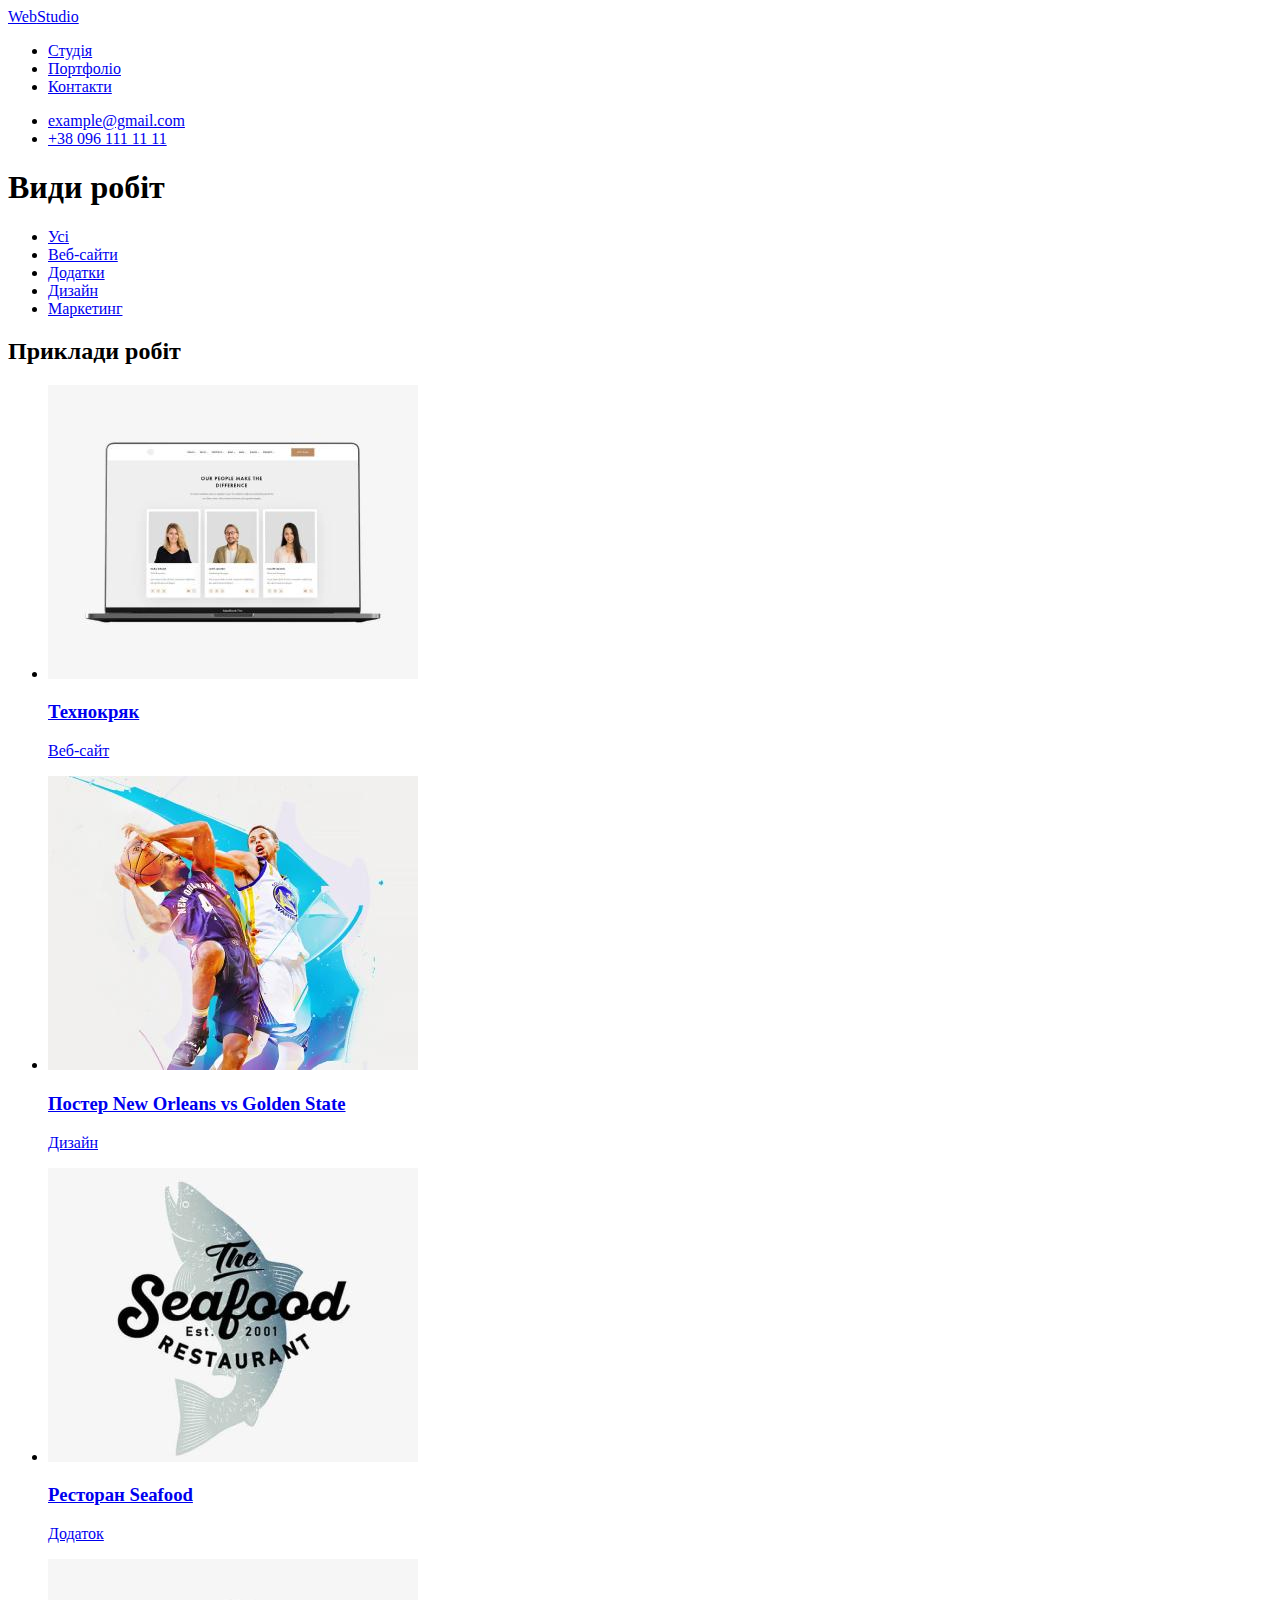
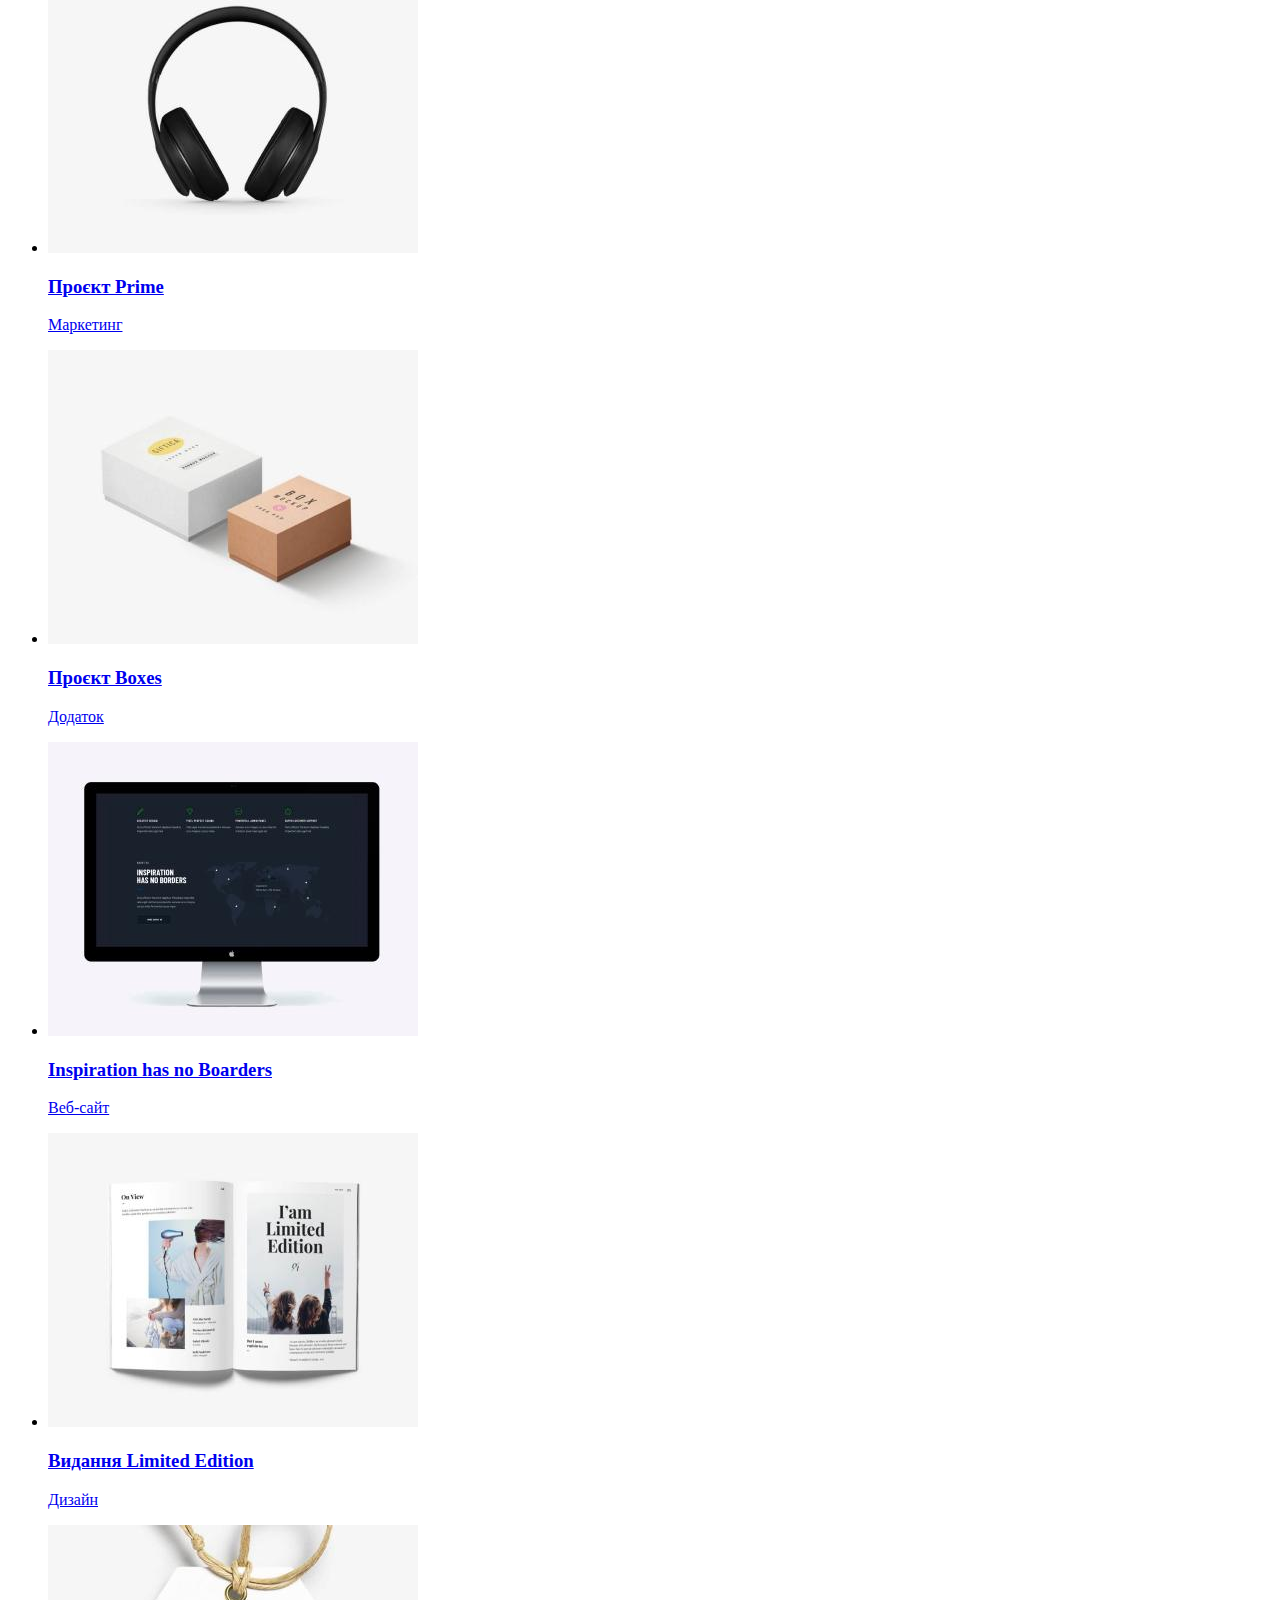
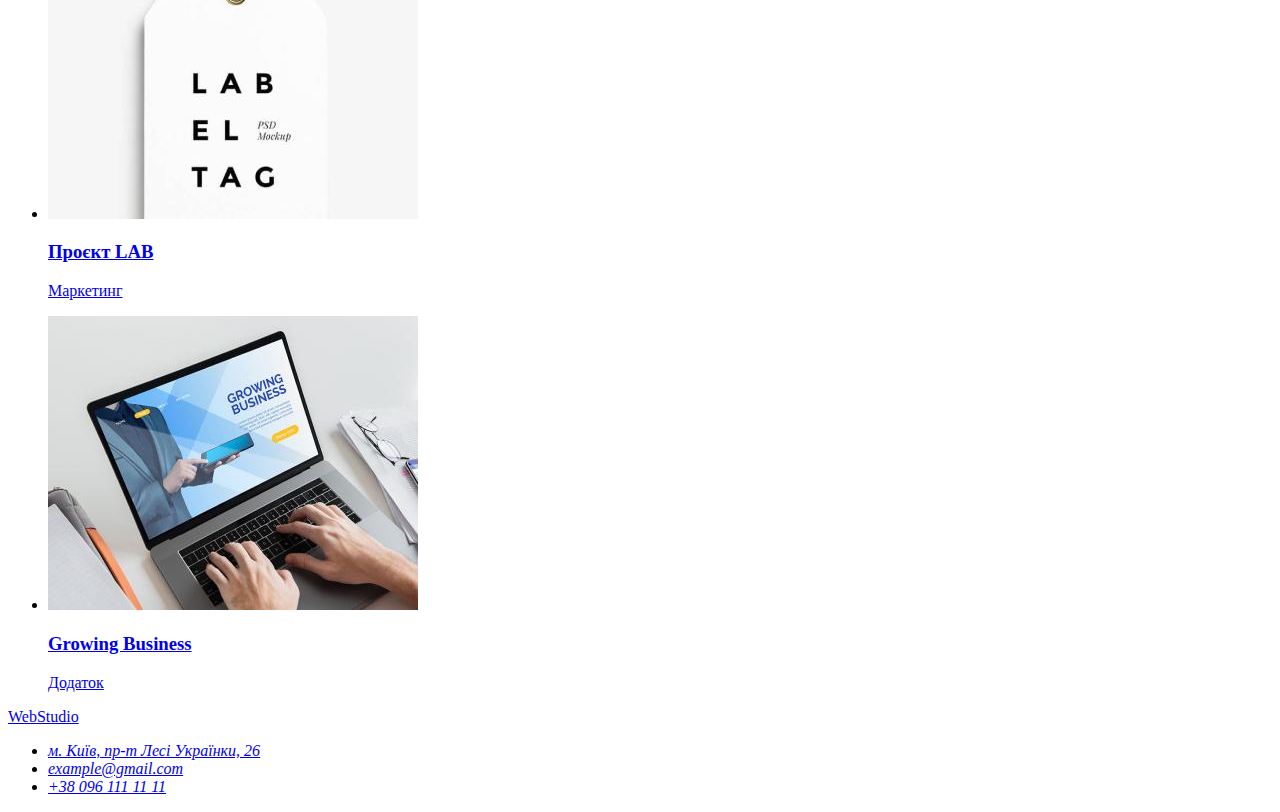
==== portfolio.html @ b16aba53 "add hidden h2"Приклади робіт" chenged old h2 to h3" ====
<!DOCTYPE html>
<html lang="uk">
  <head>
    <meta charset="UTF-8" />
    <meta http-equiv="X-UA-Compatible" content="IE=edge" />
    <meta name="viewport" content="width=device-width, initial-scale=1.0" />
    <title>Портфоліо</title>
  </head>
  <body>
    <header class="header">
      <a class="link-logo" href="#"><span>Web</span>Studio</a>
      <nav>
        <ul class="link-nav">
          <li class="link-nav"><a href="#">Студія</a></li>
          <li class="link-nav"><a href="#">Портфоліо</a></li>
          <li class="link-nav"><a href="#">Контакти</a></li>
        </ul>
      </nav>
      <ul class="link">
        <li class="link-mail;">
          <a href="mailto:info@devstudio.com">example@gmail.com</a>
        </li>
        <li class="link-tel">
          <a href="”tel:+380961111111”">+38 096 111 11 11</a>
        </li>
      </ul>
    </header>
    <main>
      <section>
        <h1 class="hidden">Види робіт</h1>
        <ul class="link-work">
          <li><a href="#">Усі</a></li>
          <li><a href="#">Веб-сайти</a></li>
          <li><a href="#">Додатки</a></li>
          <li><a href="#">Дизайн</a></li>
          <li><a href="#">Маркетинг</a></li>
        </ul>
        <h2 class="hidden">Приклади робіт</h2>
        <ul>
          <li>
            <a href="#"
              ><img src="./images/portfolio-img/img_1 (1).jpg" alt="img" />
              <h3>Технокряк</h3>
              <p>Веб-сайт</p></a
            >
          </li>
          <li>
            <a href="#"
              ><img src="./images/portfolio-img/img_2.jpg" alt="img" />
              <h3>Постер New Orleans vs Golden State</h3>
              <p>Дизайн</p></a
            >
          </li>
          <li>
            <a href="#"
              ><img src="./images/portfolio-img/img_3.jpg" alt="img" />
              <h3>Ресторан Seafood</h3>
              <p>Додаток</p></a
            >
          </li>
          <li>
            <a href="#"
              ><img src="./images/portfolio-img/img_4.jpg" alt="img" />
              <h3>Проєкт Prime</h3>
              <p>Маркетинг</p></a
            >
          </li>
          <li>
            <a href="#"
              ><img src="./images/portfolio-img/img_5.jpg" alt="img" />
              <h3>Проєкт Boxes</h3>
              <p>Додаток</p></a
            >
          </li>
          <li>
            <a href="#"
              ><img src="./images/portfolio-img/img_6.jpg" alt="img" />
              <h3>Inspiration has no Boarders</h3>
              <p>Веб-сайт</p></a
            >
          </li>
          <li>
            <a href="#"
              ><img src="./images/portfolio-img/img_7.jpg" alt="img" />
              <h3>Видання Limited Edition</h3>
              <p>Дизайн</p></a
            >
          </li>
          <li>
            <a href="#"
              ><img src="./images/portfolio-img/img_8.jpg" alt="img" />
              <h3>Проєкт LAB</h3>
              <p>Маркетинг</p></a
            >
          </li>
          <li>
            <a href="#"
              ><img src="./images/portfolio-img/img_9.jpg" alt="img" />
              <h3>Growing Business</h3>
              <p>Додаток</p></a
            >
          </li>
        </ul>
      </section>
    </main>
    <footer>
      <a href="#"><span>Web</span>Studio</a>
      <address>
        <ul>
          <li>
            <a
              href="https://goo.gl/maps/7kxBD52CgUuhiN939"
              target="_blank"
              rel="noopener nofollow noreferrer"
              >м. Київ, пр-т Лесі Українки, 26</a
            >
          </li>
          <li><a href="mailto:info@devstudio.com">example@gmail.com</a></li>
          <li><a href="”tel:+380961111111”">+38 096 111 11 11</a></li>
        </ul>
      </address>
    </footer>
  </body>
</html>
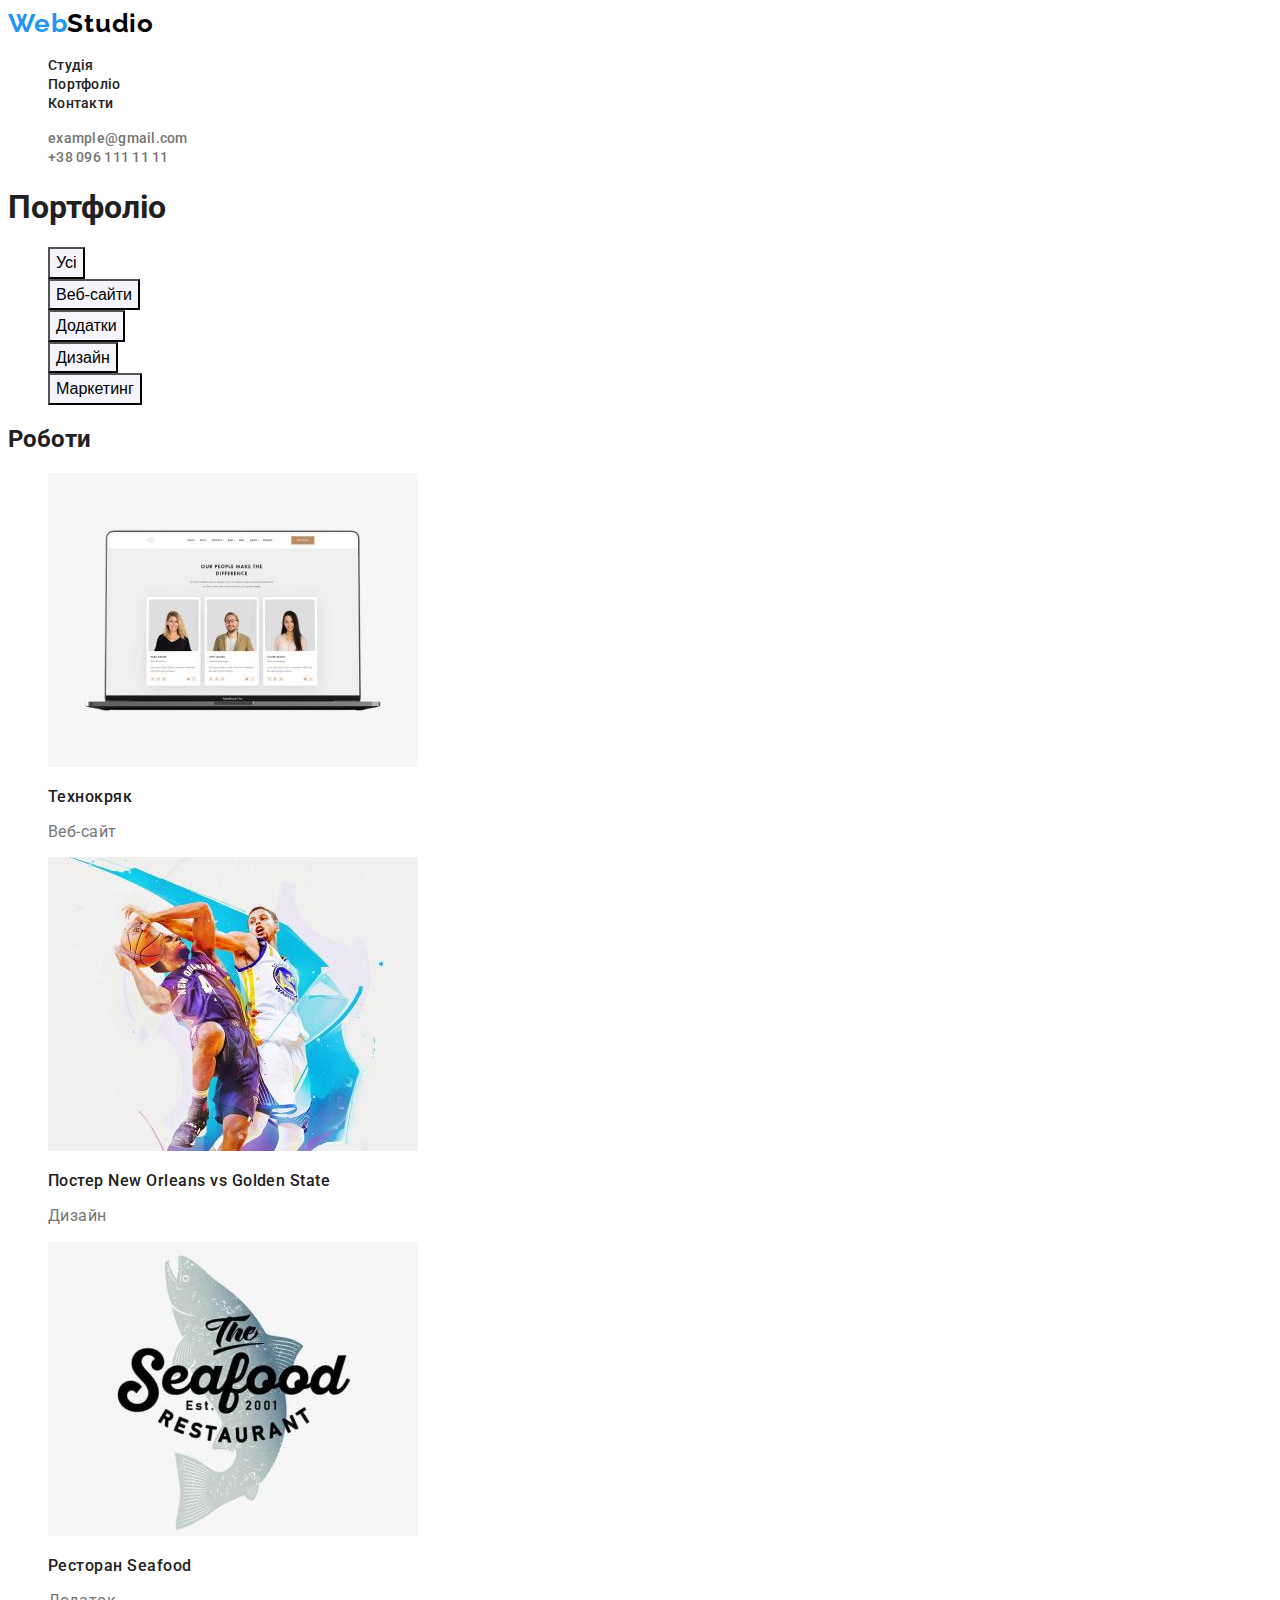
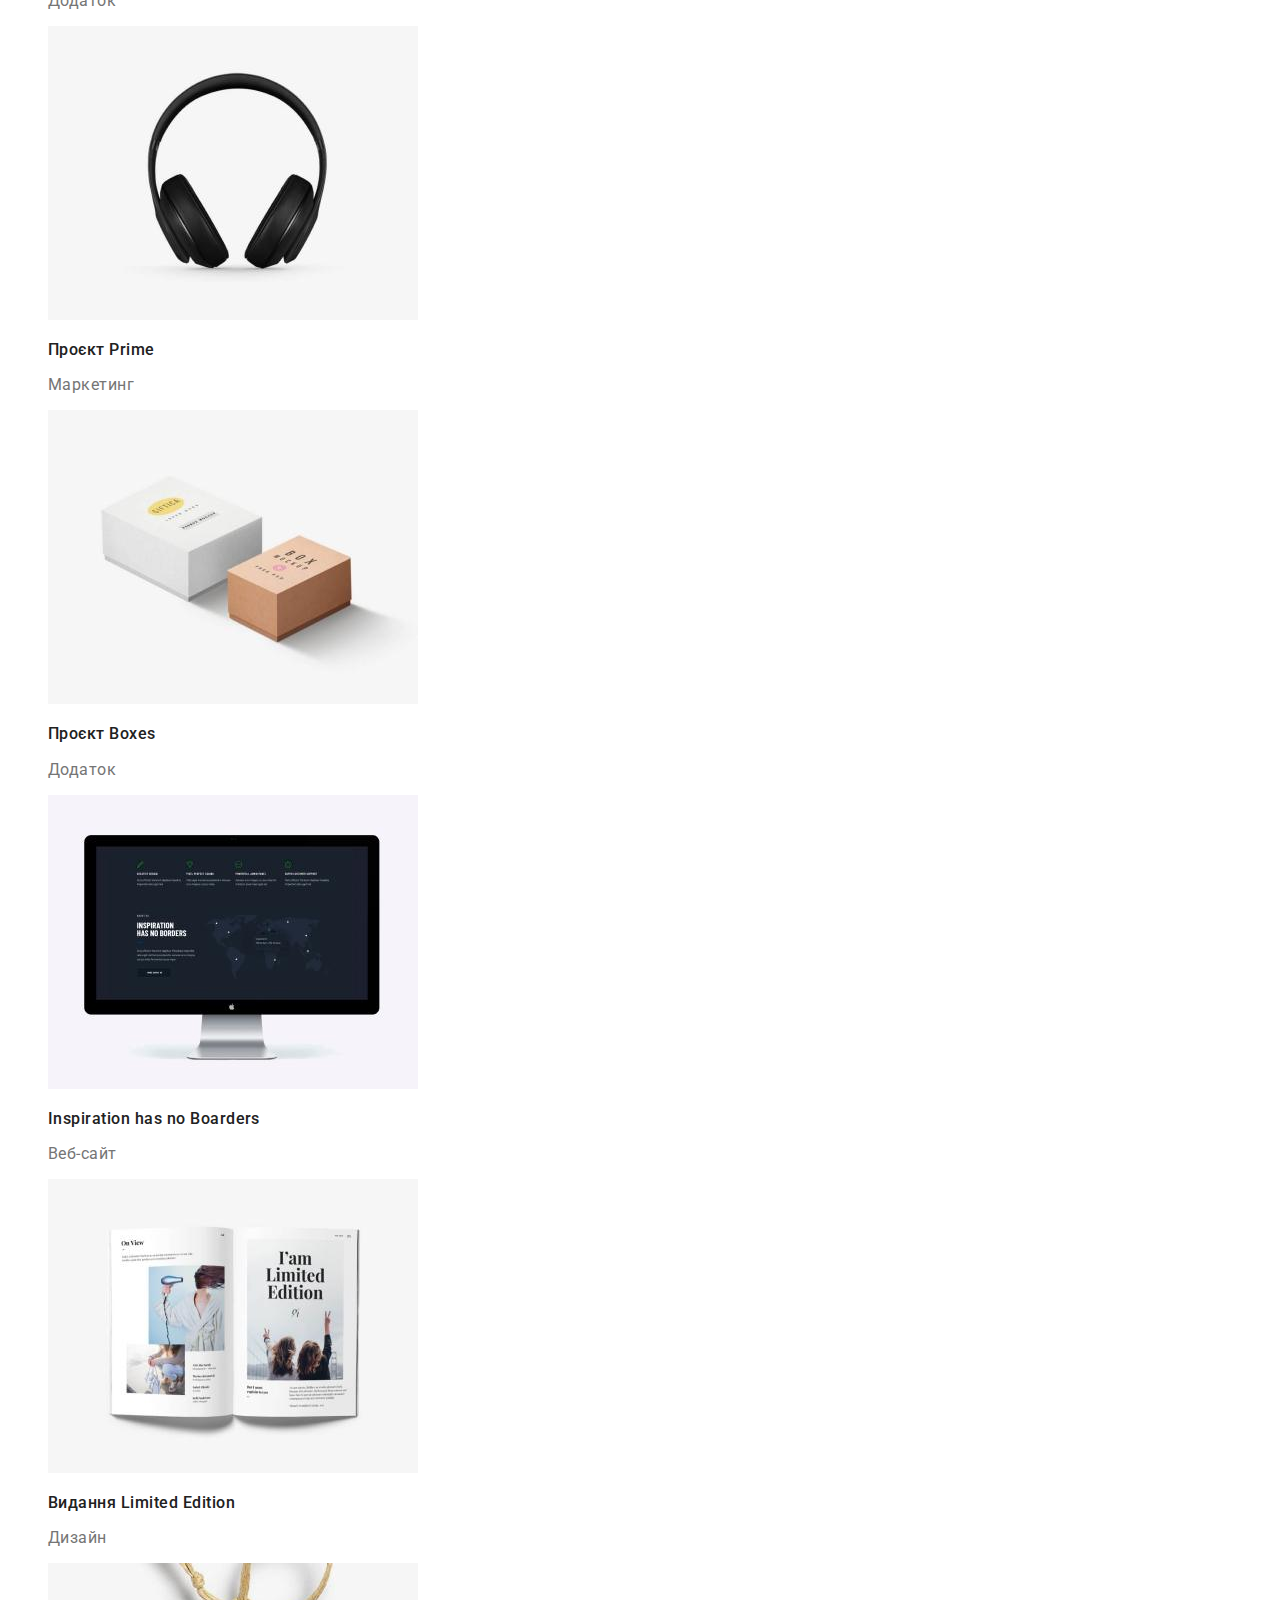
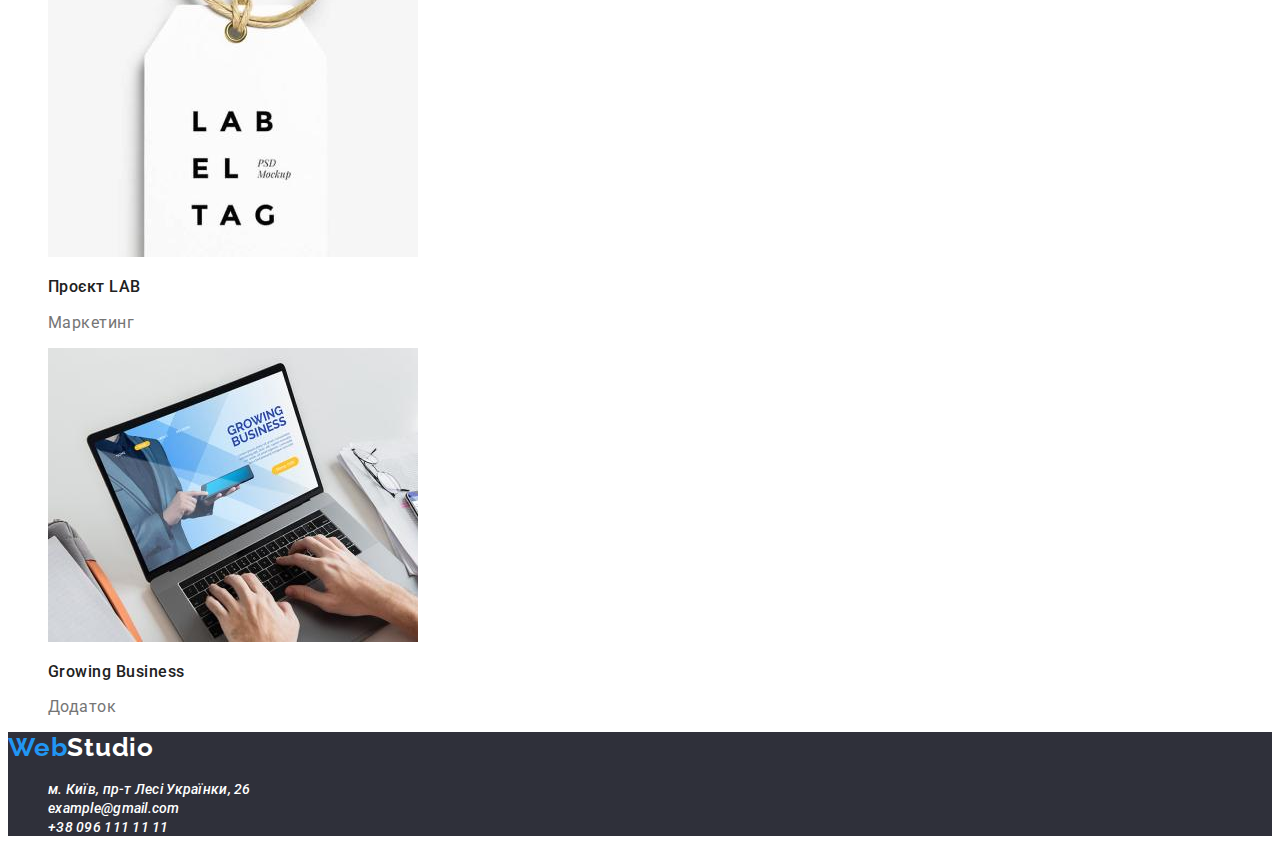
==== commit 5c2fde3e: "create css fyle portfolio.html changes done" ====
--- a/portfolio.html
+++ b/portfolio.html
@@ -5,118 +5,128 @@
     <meta http-equiv="X-UA-Compatible" content="IE=edge" />
     <meta name="viewport" content="width=device-width, initial-scale=1.0" />
     <title>Портфоліо</title>
+    <link rel="stylesheet" href="./css/styles.css" />
+    <link rel="preconnect" href="https://fonts.googleapis.com" />
+    <link rel="preconnect" href="https://fonts.gstatic.com" crossorigin />
+    <link
+      href="https://fonts.googleapis.com/css2?family=Raleway:wght@700&family=Roboto:wght@400;500;700;900&display=swap"
+      rel="stylesheet"
+    />
   </head>
   <body>
-    <header class="header">
-      <a class="link-logo" href="#"><span>Web</span>Studio</a>
+    <header>
+      <a class="link-logo" href="/"><span>Web</span>Studio</a>
       <nav>
         <ul class="link-nav">
-          <li class="link-nav"><a href="#">Студія</a></li>
-          <li class="link-nav"><a href="#">Портфоліо</a></li>
-          <li class="link-nav"><a href="#">Контакти</a></li>
+          <li><a class="link" href="/">Студія</a></li>
+          <li><a class="link" href="#">Портфоліо</a></li>
+          <li><a class="link" href="#">Контакти</a></li>
         </ul>
       </nav>
-      <ul class="link">
+      <ul class="link-contacts">
         <li class="link-mail;">
-          <a href="mailto:info@devstudio.com">example@gmail.com</a>
+          <a class="link" href="mailto:info@devstudio.com">example@gmail.com</a>
         </li>
         <li class="link-tel">
-          <a href="”tel:+380961111111”">+38 096 111 11 11</a>
+          <a class="link" href="”tel:+380961111111”">+38 096 111 11 11</a>
         </li>
       </ul>
     </header>
     <main>
       <section>
-        <h1 class="hidden">Види робіт</h1>
-        <ul class="link-work">
-          <li><a href="#">Усі</a></li>
-          <li><a href="#">Веб-сайти</a></li>
-          <li><a href="#">Додатки</a></li>
-          <li><a href="#">Дизайн</a></li>
-          <li><a href="#">Маркетинг</a></li>
-        </ul>
-        <h2 class="hidden">Приклади робіт</h2>
+        <h1 class="hidden-header">Портфоліо</h1>
         <ul>
           <li>
-            <a href="#"
-              ><img src="./images/portfolio-img/img_1 (1).jpg" alt="img" />
-              <h3>Технокряк</h3>
-              <p>Веб-сайт</p></a
-            >
+            <button class="btn" type="button">Усі</button>
           </li>
           <li>
-            <a href="#"
-              ><img src="./images/portfolio-img/img_2.jpg" alt="img" />
-              <h3>Постер New Orleans vs Golden State</h3>
-              <p>Дизайн</p></a
-            >
+            <button class="btn" type="button">Веб-сайти</button>
           </li>
           <li>
-            <a href="#"
-              ><img src="./images/portfolio-img/img_3.jpg" alt="img" />
-              <h3>Ресторан Seafood</h3>
-              <p>Додаток</p></a
-            >
+            <button class="btn" type="button">Додатки</button>
           </li>
           <li>
-            <a href="#"
-              ><img src="./images/portfolio-img/img_4.jpg" alt="img" />
-              <h3>Проєкт Prime</h3>
-              <p>Маркетинг</p></a
-            >
+            <button class="btn" type="button">Дизайн</button>
           </li>
           <li>
-            <a href="#"
-              ><img src="./images/portfolio-img/img_5.jpg" alt="img" />
-              <h3>Проєкт Boxes</h3>
-              <p>Додаток</p></a
-            >
+            <button class="btn" type="button">Маркетинг</button>
+          </li>
+        </ul>
+        <h2 class="hidden-header">Роботи</h2>
+        <ul class="example">
+          <li>
+            <img src="./images/portfolio-img/img_1.jpg" alt="img" width="370" />
+            <h3 class="our-works">Технокряк</h3>
+            <p class="work-type">Веб-сайт</p>
           </li>
           <li>
-            <a href="#"
-              ><img src="./images/portfolio-img/img_6.jpg" alt="img" />
-              <h3>Inspiration has no Boarders</h3>
-              <p>Веб-сайт</p></a
-            >
+            <img src="./images/portfolio-img/img_2.jpg" alt="img" width="370" />
+            <h3 class="our-works">Постер New Orleans vs Golden State</h3>
+            <p class="work-type">Дизайн</p>
           </li>
           <li>
-            <a href="#"
-              ><img src="./images/portfolio-img/img_7.jpg" alt="img" />
-              <h3>Видання Limited Edition</h3>
-              <p>Дизайн</p></a
-            >
+            <img src="./images/portfolio-img/img_3.jpg" alt="img" width="370" />
+            <h3 class="our-works">Ресторан Seafood</h3>
+            <p class="work-type">Додаток</p>
           </li>
           <li>
-            <a href="#"
-              ><img src="./images/portfolio-img/img_8.jpg" alt="img" />
-              <h3>Проєкт LAB</h3>
-              <p>Маркетинг</p></a
-            >
+            <img src="./images/portfolio-img/img_4.jpg" alt="img" width="370" />
+            <h3 class="our-works">Проєкт Prime</h3>
+            <p class="work-type">Маркетинг</p>
           </li>
           <li>
-            <a href="#"
-              ><img src="./images/portfolio-img/img_9.jpg" alt="img" />
-              <h3>Growing Business</h3>
-              <p>Додаток</p></a
-            >
+            <img src="./images/portfolio-img/img_5.jpg" alt="img" width="370" />
+            <h3 class="our-works">Проєкт Boxes</h3>
+            <p class="work-type">Додаток</p>
+          </li>
+          <li>
+            <img src="./images/portfolio-img/img_6.jpg" alt="img" width="370" />
+            <h3 class="our-works">Inspiration has no Boarders</h3>
+            <p class="work-type">Веб-сайт</p>
+          </li>
+          <li>
+            <img src="./images/portfolio-img/img_7.jpg" alt="img" width="370" />
+            <h3 class="our-works">Видання Limited Edition</h3>
+            <p class="work-type">Дизайн</p>
+          </li>
+          <li>
+            <img src="./images/portfolio-img/img_8.jpg" alt="img" width="370" />
+            <h3 class="our-works">Проєкт LAB</h3>
+            <p class="work-type">Маркетинг</p>
+          </li>
+          <li>
+            <img src="./images/portfolio-img/img_9.jpg" alt="img" width="370" />
+            <h3 class="our-works">Growing Business</h3>
+            <p class="work-type">Додаток</p>
           </li>
         </ul>
       </section>
     </main>
-    <footer>
-      <a href="#"><span>Web</span>Studio</a>
+    <footer class="page-bottom">
+      <a class="link-logo-bottom" href="/"
+        ><span class="web-word">Web</span>Studio</a
+      >
       <address>
-        <ul>
-          <li>
+        <ul class="link-contacts">
+          <li class="location">
             <a
+              class="link-bottom"
               href="https://goo.gl/maps/7kxBD52CgUuhiN939"
               target="_blank"
               rel="noopener nofollow noreferrer"
               >м. Київ, пр-т Лесі Українки, 26</a
             >
           </li>
-          <li><a href="mailto:info@devstudio.com">example@gmail.com</a></li>
-          <li><a href="”tel:+380961111111”">+38 096 111 11 11</a></li>
+          <li class="link-mail">
+            <a class="link-bottom" href="mailto:info@devstudio.com"
+              >example@gmail.com</a
+            >
+          </li>
+          <li class="link-tel">
+            <a class="link-bottom" href="”tel:+380961111111”"
+              >+38 096 111 11 11</a
+            >
+          </li>
         </ul>
       </address>
     </footer>
--- a/css/styles.css
+++ b/css/styles.css
@@ -0,0 +1,188 @@
+body {
+  font-family: "Roboto", "Times New Roman", sans-serif;
+  color: #212121;
+}
+
+ul {
+  list-style-type: none;
+}
+
+.link-logo {
+  font-family: "Raleway", sans-serif;
+  font-size: 26px;
+  font-weight: 700;
+  line-height: 1.2;
+  letter-spacing: 0.03em;
+  color: #000;
+  text-decoration: none;
+}
+
+.link-logo > span {
+  color: #2196f3
+}
+
+.link {
+  font-size: 14px;
+  font-weight: 500;
+  line-height: 1.1;
+  letter-spacing: 0.02em;
+  color: #212121;
+  text-decoration: none;
+}
+.link:hover {
+  color:#2196f3;
+}
+
+.link:focus {
+  color:#2196f3;
+}
+
+.link-contacts .link {
+  color: #757575
+}
+
+.link-contacts .link:hover {
+  color:#2196f3;
+}
+
+.link-contacts .link:focus {
+  color: #2196f3;
+}
+
+.hero {
+  background-color: #2f303A;
+  color: #fff;
+  font-size: 44px;
+  font-weight: 900;
+  line-height: 1.36;
+  text-transform: uppercase;
+  letter-spacing: 0.06em;
+}
+
+.hero-btn {
+  background-color:#2196f3;
+  color: #fff;
+  font-size: 16px;
+  font-weight: 700;
+  line-height: 1.9;
+  border: none;
+}
+.hero-btn:hover {
+  background-color: #0b8cf5;
+}
+
+.points {
+  font-weight: 700;
+  font-size: 14px;
+  line-height: 1.1;
+  letter-spacing: 0.03em;
+  text-transform: uppercase;  
+}
+
+.description {
+  font-size: 14px;
+  line-height: 1.7;
+  letter-spacing: 0.03em;
+  color:#757575;
+}
+
+.our-job {
+  font-size: 36px;
+  font-weight: 700;
+  line-height: 1.2;
+  letter-spacing: 0.03;
+}
+
+.our-team {
+   font-size: 36px;
+   font-weight: 700;
+   line-height: 1.2;
+   letter-spacing: 0.03;
+
+}
+
+.workers {
+  font-size: 16px;
+  font-weight: 500;
+  line-height: 1.2;
+  letter-spacing: 0.03em;
+}
+
+.position {
+    font-size: 16px;
+    line-height: 1.2;
+    letter-spacing: 0.03em;
+    color:#757575;
+}
+
+.page-bottom {
+  background-color: #2f303A;
+}
+
+.link-bottom {
+  font-size: 14px;
+  font-weight: 500;
+  line-height: 1.1;
+  letter-spacing: 0.02em;
+  color:#fff;
+  text-decoration: none;
+}
+
+.link-bottom:hover {
+  color: #2196f3;
+}
+
+.link-bottom:focus {
+  color: #2196f3;
+}
+
+.link-logo-bottom {
+  font-family: "Raleway", sans-serif;
+  font-size: 26px;
+  font-weight: 700;
+  line-height: 1.2;
+  letter-spacing: 0.03em;
+  color:#fff;
+  text-decoration: none;
+}
+
+.link-logo-bottom > span {
+  color: #2196f3
+}
+
+.btn {
+  background-color: #f5f4fa;
+  font-weight: 500;
+  font-size: 16px;
+  line-height: 1.6;
+  letter-spacing: 0.03;
+}
+
+.btn:hover {
+  background-color: #2196f3;
+  color: #fff;
+}
+
+.btn:focus {
+  background-color: #2196f3;
+  color: #fff;
+}
+
+.our-works   {
+  font-size: 16px;
+  font-weight: 500;
+  line-height: 1.2;
+  letter-spacing: 0.03em;
+}
+
+.work-type {
+  font-size: 16px;
+  line-height: 1.2;
+  letter-spacing: 0.03em;
+  color: #757575;
+}
+
+
+
+
+
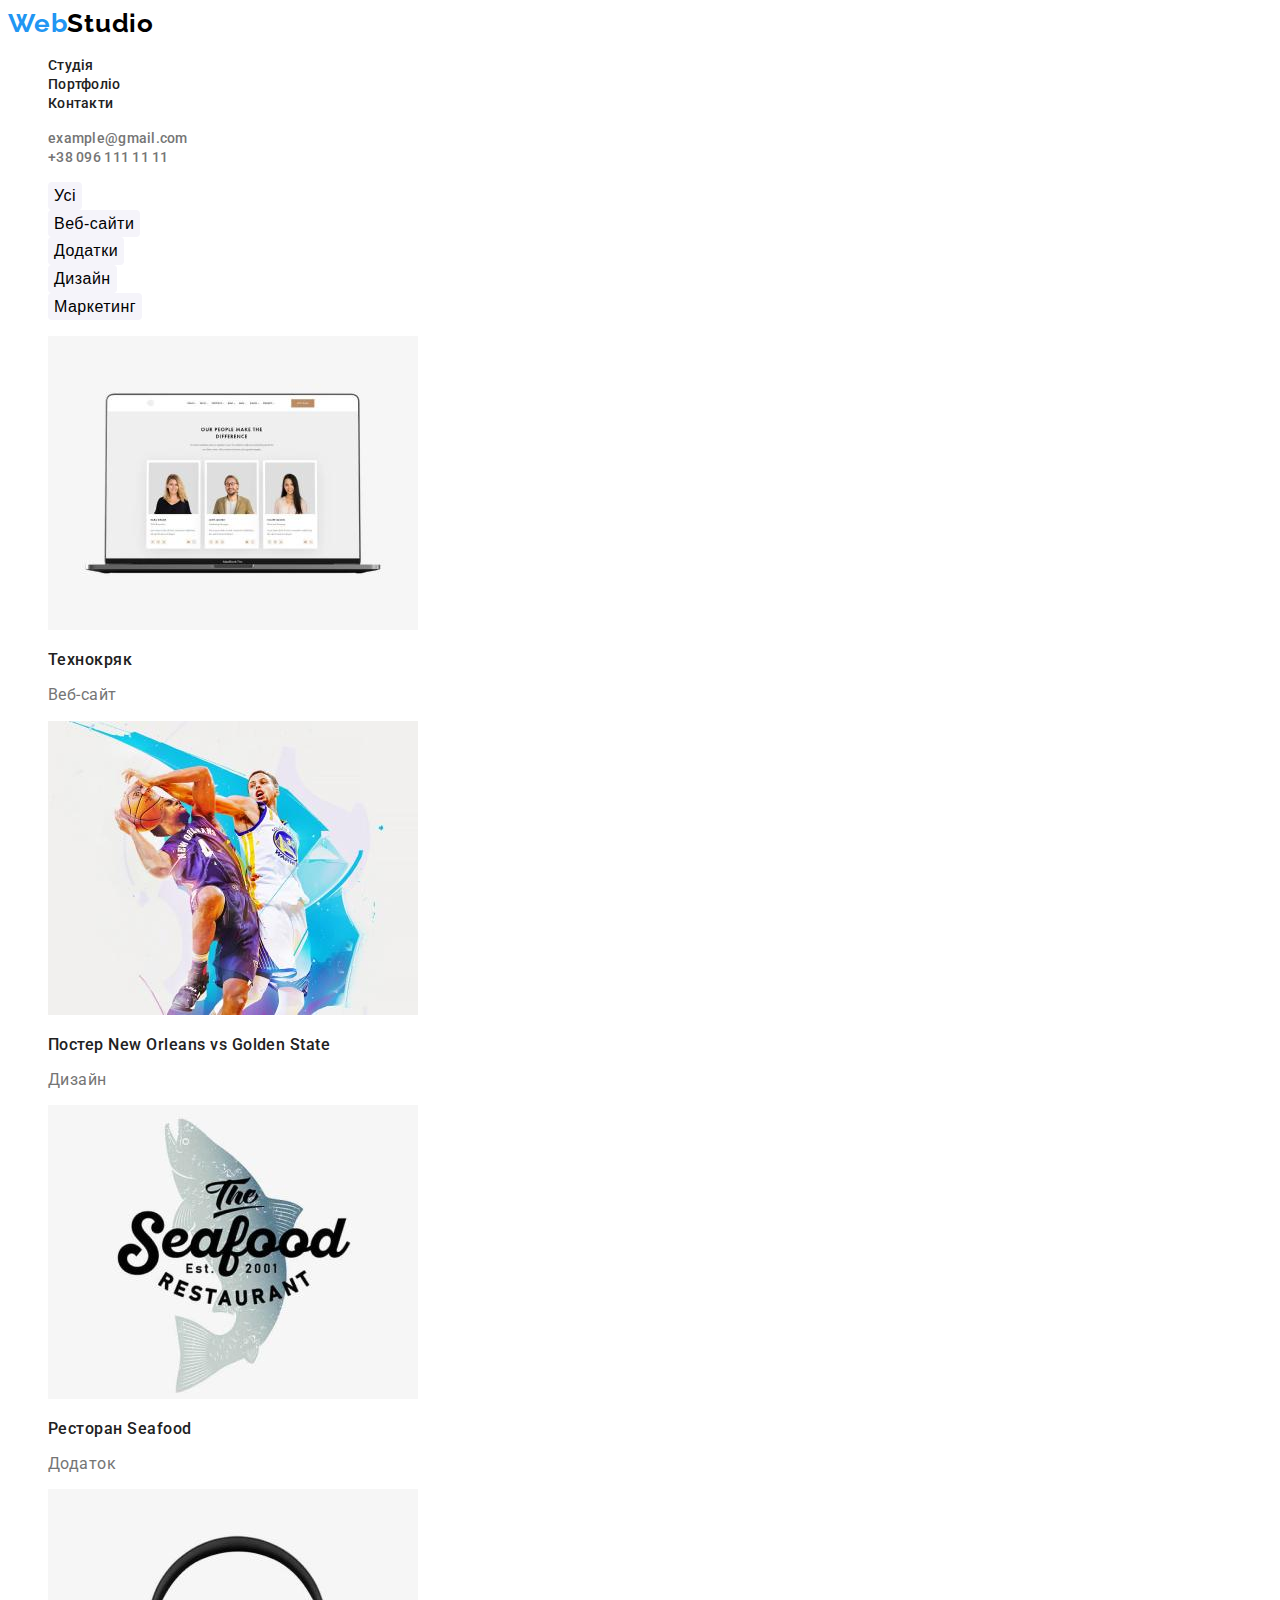
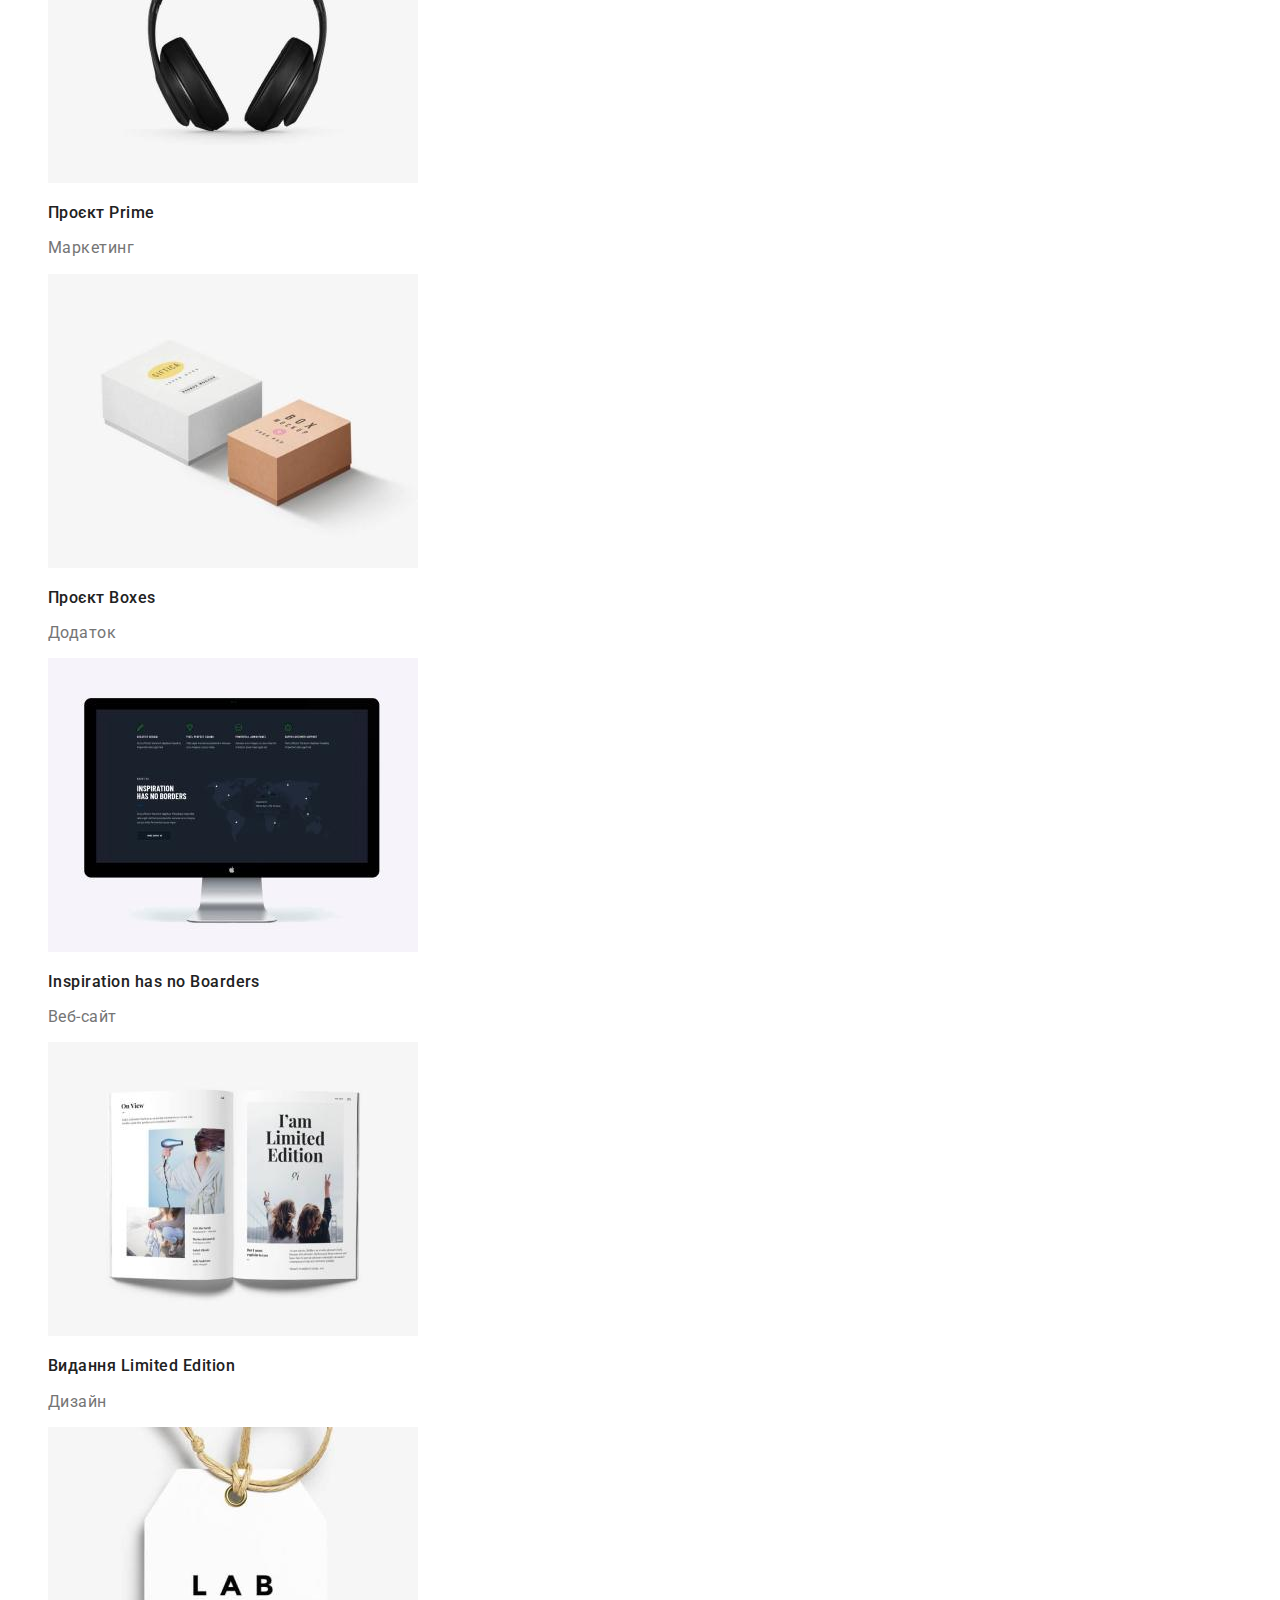
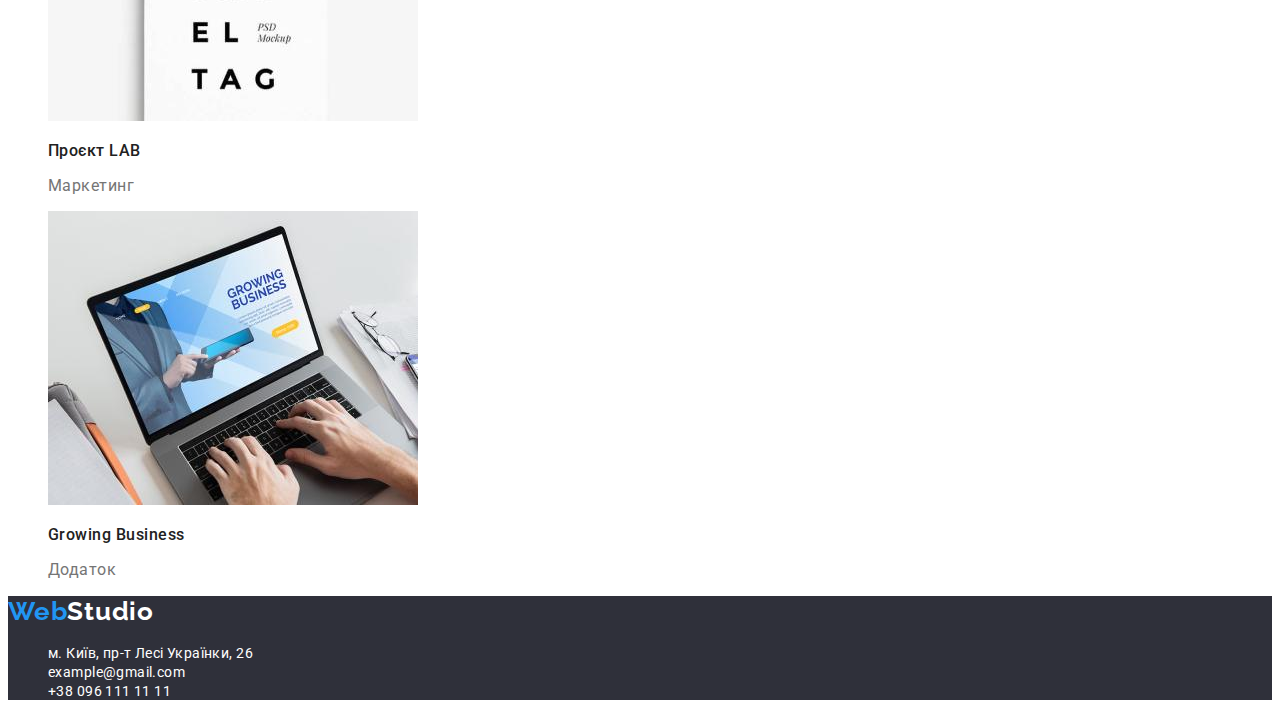
==== commit df17d030: "work under mistakes" ====
--- a/portfolio.html
+++ b/portfolio.html
@@ -15,26 +15,26 @@
   </head>
   <body>
     <header>
-      <a class="link-logo" href="/"><span>Web</span>Studio</a>
+      <a class="link-logo" href="./index.html"><span>Web</span>Studio</a>
       <nav>
         <ul class="link-nav">
-          <li><a class="link" href="/">Студія</a></li>
-          <li><a class="link" href="#">Портфоліо</a></li>
+          <li><a class="link" href="./index.html">Студія</a></li>
+          <li><a class="link" href="./portfolio.html">Портфоліо</a></li>
           <li><a class="link" href="#">Контакти</a></li>
         </ul>
       </nav>
       <ul class="link-contacts">
-        <li class="link-mail;">
+        <li>
           <a class="link" href="mailto:info@devstudio.com">example@gmail.com</a>
         </li>
-        <li class="link-tel">
-          <a class="link" href="”tel:+380961111111”">+38 096 111 11 11</a>
+        <li>
+          <a class="link" href="tel:+380961111111">+38 096 111 11 11</a>
         </li>
       </ul>
     </header>
     <main>
-      <section>
-        <h1 class="hidden-header">Портфоліо</h1>
+      <section class="portfolio">
+        <h1 class="sr-only">Портфоліо</h1>
         <ul>
           <li>
             <button class="btn" type="button">Усі</button>
@@ -52,8 +52,8 @@
             <button class="btn" type="button">Маркетинг</button>
           </li>
         </ul>
-        <h2 class="hidden-header">Роботи</h2>
-        <ul class="example">
+        <h2 class="sr-only">Роботи</h2>
+        <ul class="portfolio-list">
           <li>
             <img src="./images/portfolio-img/img_1.jpg" alt="img" width="370" />
             <h3 class="our-works">Технокряк</h3>
@@ -103,7 +103,7 @@
       </section>
     </main>
     <footer class="page-bottom">
-      <a class="link-logo-bottom" href="/"
+      <a class="link-logo-bottom" href="./index.html"
         ><span class="web-word">Web</span>Studio</a
       >
       <address>
@@ -117,13 +117,13 @@
               >м. Київ, пр-т Лесі Українки, 26</a
             >
           </li>
-          <li class="link-mail">
+          <li>
             <a class="link-bottom" href="mailto:info@devstudio.com"
               >example@gmail.com</a
             >
           </li>
-          <li class="link-tel">
-            <a class="link-bottom" href="”tel:+380961111111”"
+          <li>
+            <a class="link-bottom" href="tel:+380961111111"
               >+38 096 111 11 11</a
             >
           </li>
--- a/css/styles.css
+++ b/css/styles.css
@@ -1,24 +1,46 @@
+:root {
+  --primary-color: #212121;
+  --secondary-color: #757575;
+  --banner-color: #2f303a;
+  --white-color: #fff;
+  --black-color: #000;
+  --bluelite-color: #2196f3;
+  --btnhover-color: #0b79d3;
+  --bckgrnd-color: #f5f4fa;
+  --main-font-family: "Roboto";
+  --additional-font-family: "Raleway"
+}
+
 body {
-  font-family: "Roboto", "Times New Roman", sans-serif;
-  color: #212121;
+  font-family: var(--main-font-family), "Times New Roman", sans-serif;
+  color: var(--primary-color);
 }
 
 ul {
   list-style-type: none;
 }
 
+.sr-only {
+  position: absolute;
+  left: -10000px;
+  top: auto;
+  width: 1px;
+  height: 1px;
+  overflow: hidden;
+}
+
 .link-logo {
-  font-family: "Raleway", sans-serif;
+  font-family: var(--additional-font-family), sans-serif;
   font-size: 26px;
   font-weight: 700;
   line-height: 1.2;
   letter-spacing: 0.03em;
-  color: #000;
+  color: var(--black-color);
   text-decoration: none;
 }
 
 .link-logo > span {
-  color: #2196f3
+  color: var(--bluelite-color);
 }
 
 .link {
@@ -26,53 +48,59 @@
   font-weight: 500;
   line-height: 1.1;
   letter-spacing: 0.02em;
-  color: #212121;
+  color: var(--primary-color);
   text-decoration: none;
 }
 .link:hover {
-  color:#2196f3;
+  color: var(--bluelite-color);
 }
 
 .link:focus {
-  color:#2196f3;
+  color: var(--bluelite-color);
 }
 
 .link-contacts .link {
-  color: #757575
+  color: var(--secondary-color);
 }
 
 .link-contacts .link:hover {
-  color:#2196f3;
+  color:var(--bluelite-color);
 }
 
 .link-contacts .link:focus {
-  color: #2196f3;
+  color: var(--bluelite-color);
 }
 
 .hero {
-  background-color: #2f303A;
-  color: #fff;
-  font-size: 44px;
-  font-weight: 900;
-  line-height: 1.36;
-  text-transform: uppercase;
-  letter-spacing: 0.06em;
+  background-color: var(--banner-color);
+  color: var(--white-color);
+}
+
+.hero-heading {
+    font-size: 44px;
+    font-weight: 900;
+    line-height: 1.36;
+    text-transform: uppercase;
+    letter-spacing: 0.06em;
 }
 
 .hero-btn {
-  background-color:#2196f3;
-  color: #fff;
+  background-color: var(--bluelite-color);
+  color: var(--white-color);
   font-size: 16px;
   font-weight: 700;
   line-height: 1.9;
   border: none;
 }
 .hero-btn:hover {
-  background-color: #0b8cf5;
+  background-color: var(--btnhover-color);
+}
+
+.hidden-heading {
+  opacity: 0;
 }
 
 .points {
-  font-weight: 700;
   font-size: 14px;
   line-height: 1.1;
   letter-spacing: 0.03em;
@@ -83,19 +111,21 @@
   font-size: 14px;
   line-height: 1.7;
   letter-spacing: 0.03em;
-  color:#757575;
-}
-
-.our-job {
+  color: var(--secondary-color);
+}
+
+.our-job-heading {
   font-size: 36px;
-  font-weight: 700;
-  line-height: 1.2;
-  letter-spacing: 0.03;
+  line-height: 1.2;
+  letter-spacing: 0.03em;
 }
 
 .our-team {
+  background-color: var(--bckgrnd-color);
+}
+
+.our-team-heading {
    font-size: 36px;
-   font-weight: 700;
    line-height: 1.2;
    letter-spacing: 0.03;
 
@@ -112,60 +142,63 @@
     font-size: 16px;
     line-height: 1.2;
     letter-spacing: 0.03em;
-    color:#757575;
+    color: var(--secondary-color);
 }
 
 .page-bottom {
-  background-color: #2f303A;
+  background-color: var(--banner-color);
 }
 
 .link-bottom {
-  font-size: 14px;
-  font-weight: 500;
-  line-height: 1.1;
-  letter-spacing: 0.02em;
-  color:#fff;
+  font-style: normal;
+  font-size: 14px;
+  line-height: 1.2;
+  letter-spacing: 0.03em;
+  color: var(--white-color);
   text-decoration: none;
 }
 
 .link-bottom:hover {
-  color: #2196f3;
+  color: var(--bluelite-color);
 }
 
 .link-bottom:focus {
-  color: #2196f3;
+  color: var(--bluelite-color);
 }
 
 .link-logo-bottom {
-  font-family: "Raleway", sans-serif;
+  font-family: var(--additional-font-family), sans-serif;
   font-size: 26px;
   font-weight: 700;
   line-height: 1.2;
   letter-spacing: 0.03em;
-  color:#fff;
+  color: var(--white-color);
   text-decoration: none;
 }
 
 .link-logo-bottom > span {
-  color: #2196f3
+  color: var(--bluelite-color);
 }
 
 .btn {
-  background-color: #f5f4fa;
+  background-color: var(--bckgrnd-color);
   font-weight: 500;
   font-size: 16px;
   line-height: 1.6;
-  letter-spacing: 0.03;
+  letter-spacing: 0.03em;
+  cursor: pointer;
+  border: none;
+  border-radius: 4px;
 }
 
 .btn:hover {
-  background-color: #2196f3;
-  color: #fff;
+  background-color: var(--bluelite-color);
+  color: var(--white-color);
 }
 
 .btn:focus {
-  background-color: #2196f3;
-  color: #fff;
+  background-color: var(--bluelite-color);
+  color: var(--white-color);
 }
 
 .our-works   {
@@ -179,10 +212,10 @@
   font-size: 16px;
   line-height: 1.2;
   letter-spacing: 0.03em;
-  color: #757575;
-}
-
-
-
-
-
+  color: var(--secondary-color);
+}
+
+
+
+
+
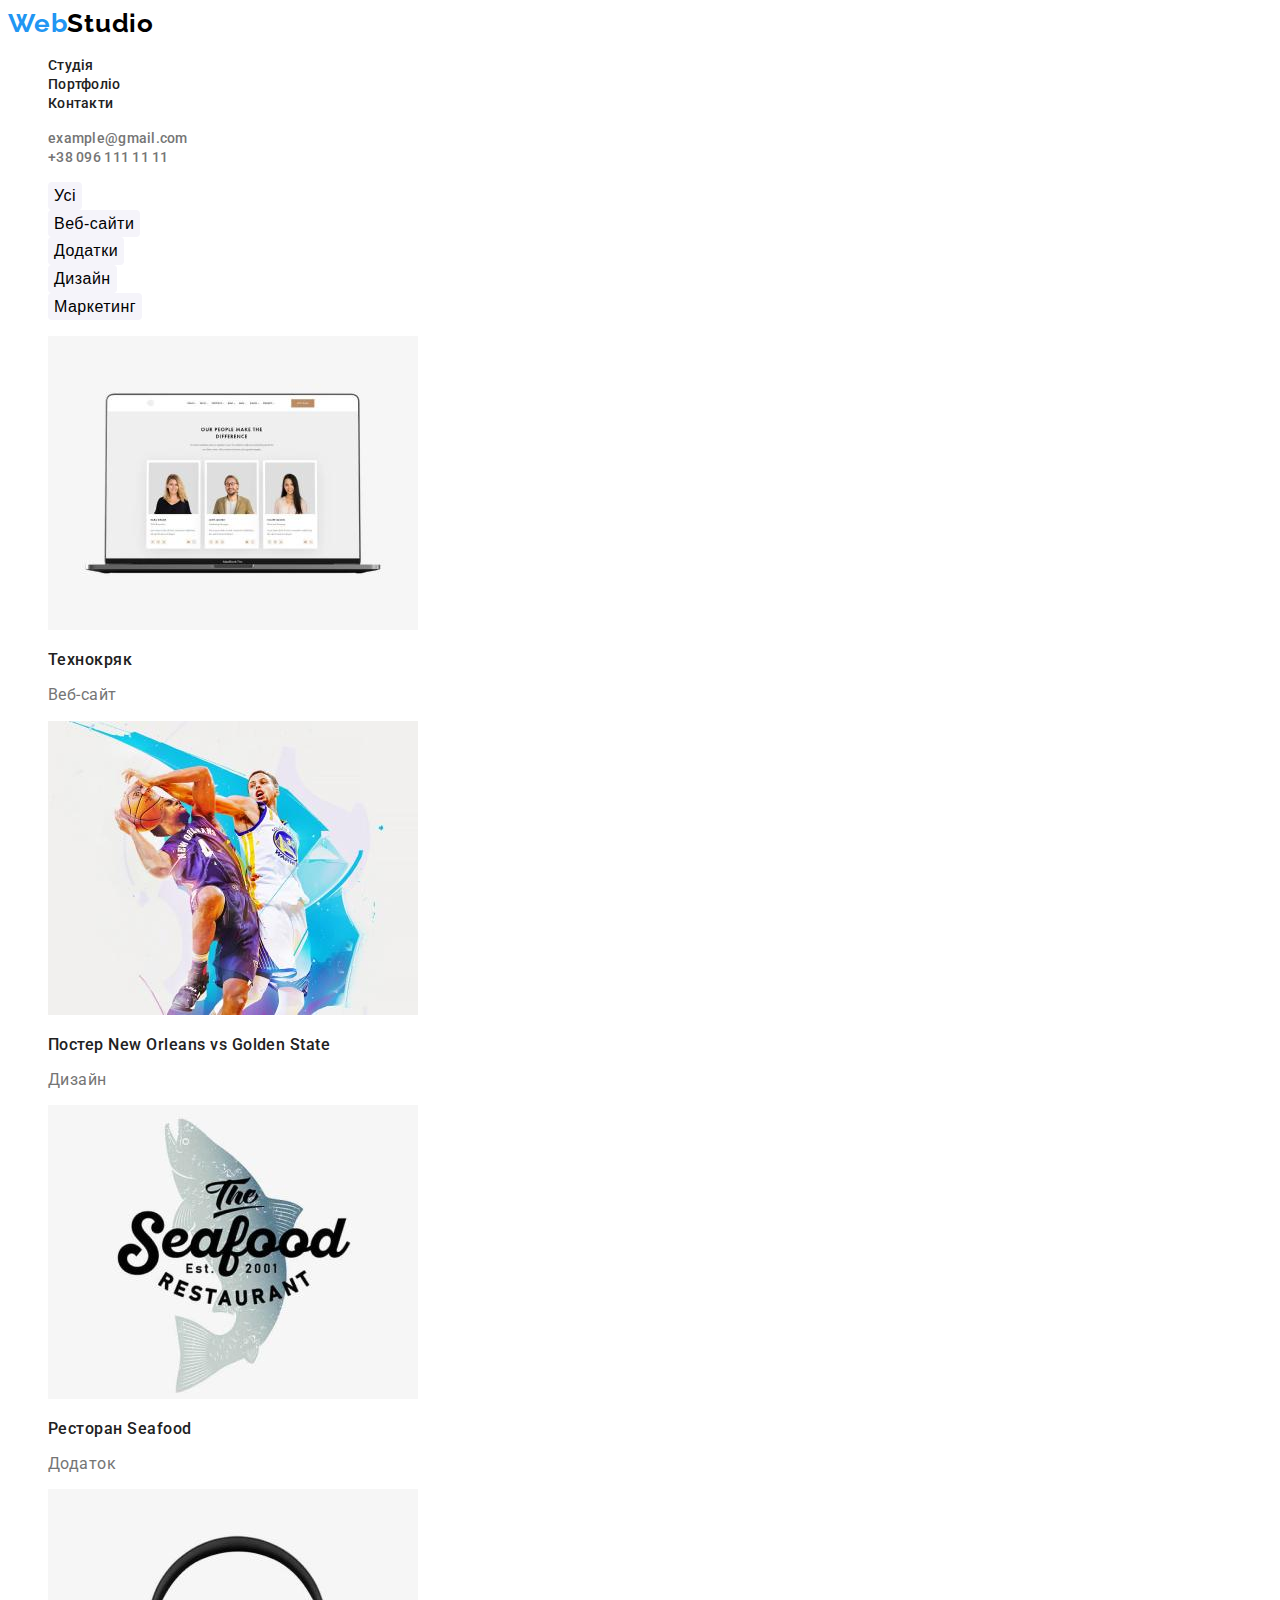
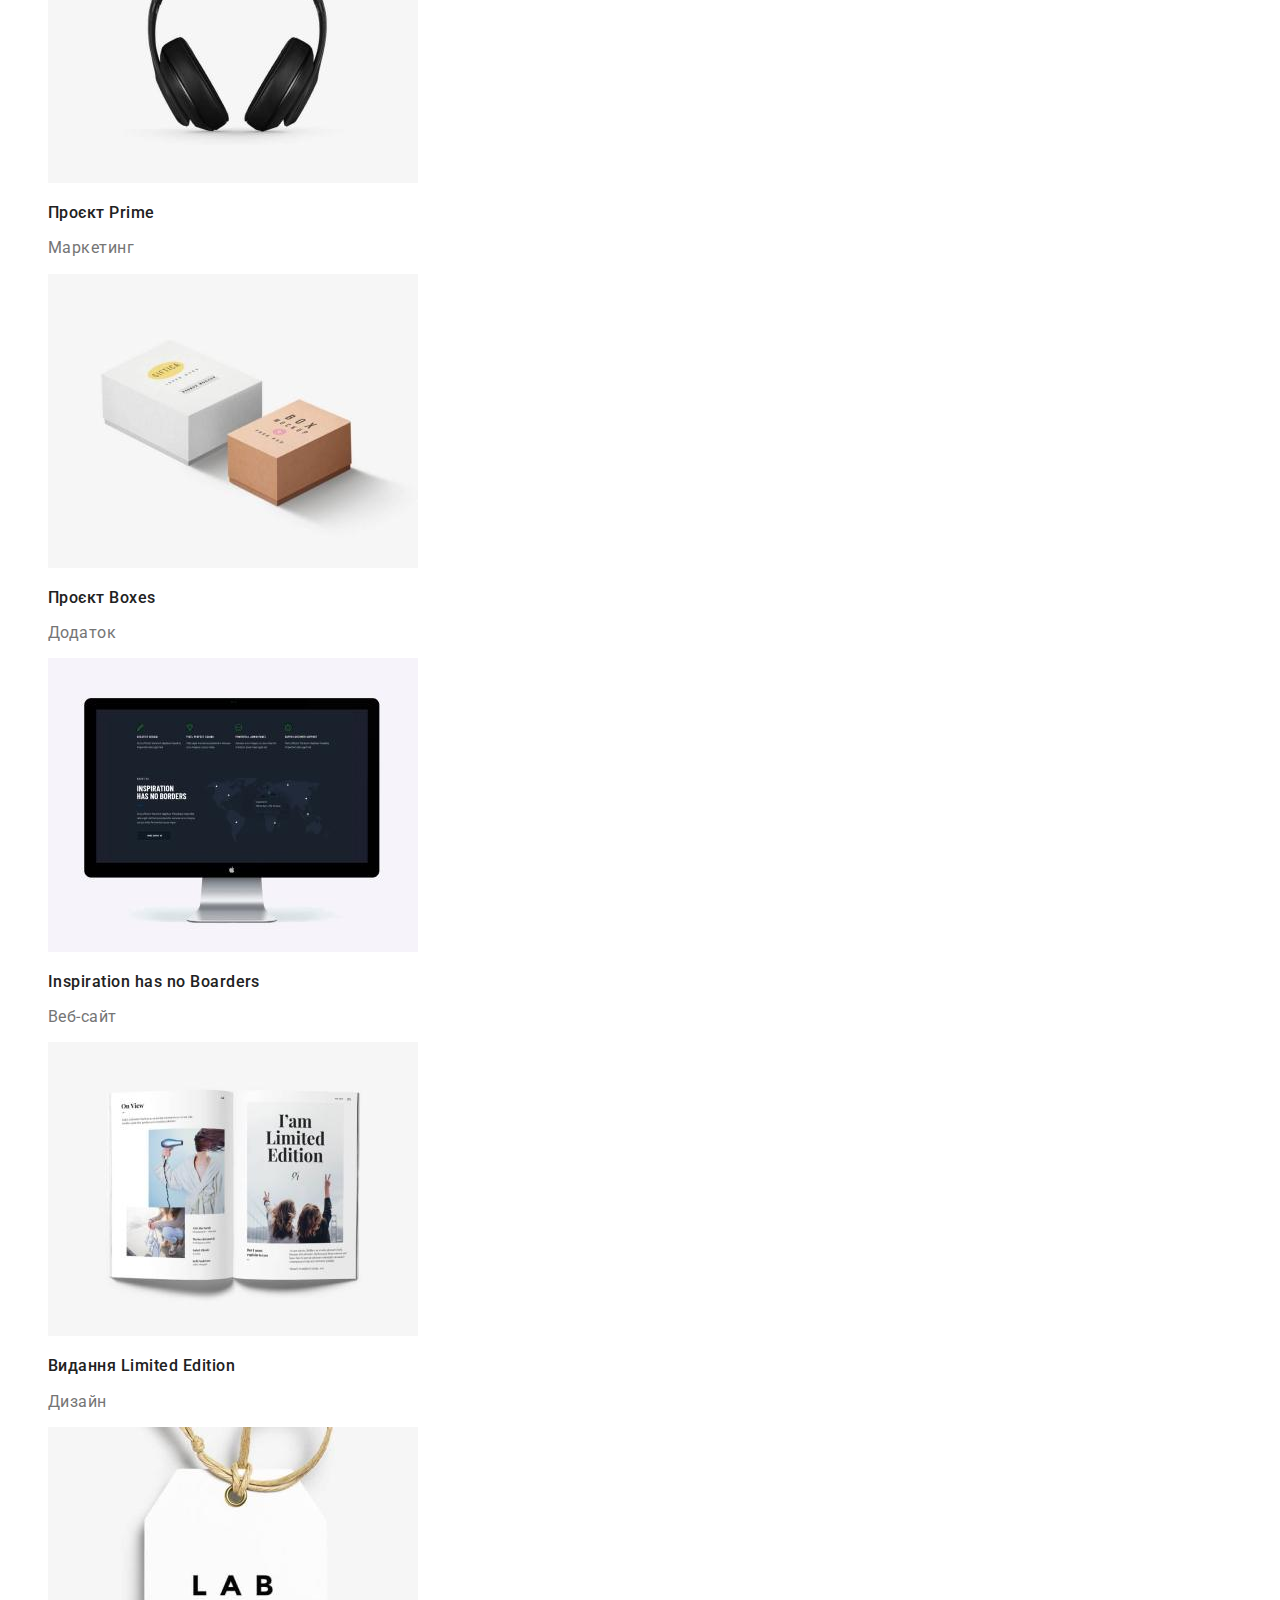
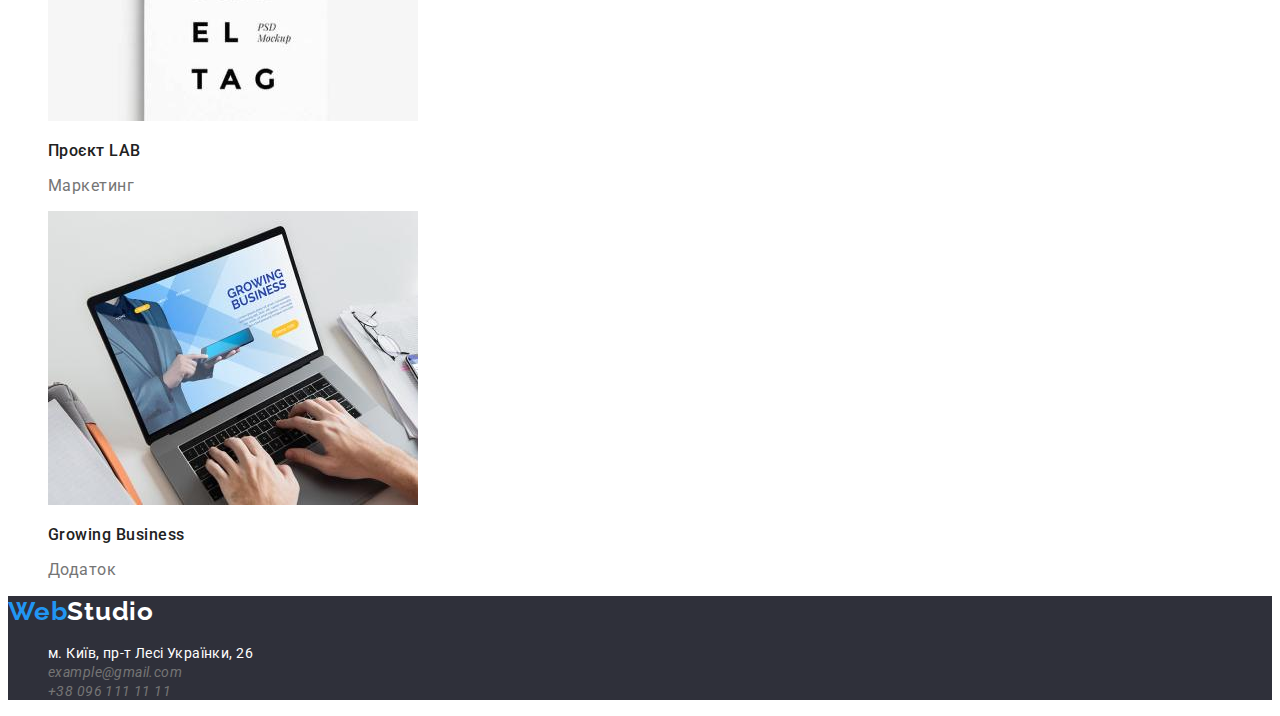
==== commit 478a68e4: "class sr-only chaneged to visually-hidden + changed color in class link-bottom" ====
--- a/portfolio.html
+++ b/portfolio.html
@@ -34,7 +34,7 @@
     </header>
     <main>
       <section class="portfolio">
-        <h1 class="sr-only">Портфоліо</h1>
+        <h1 class="visually-hidden">Портфоліо</h1>
         <ul>
           <li>
             <button class="btn" type="button">Усі</button>
@@ -52,7 +52,7 @@
             <button class="btn" type="button">Маркетинг</button>
           </li>
         </ul>
-        <h2 class="sr-only">Роботи</h2>
+        <h2 class="visually-hidden">Роботи</h2>
         <ul class="portfolio-list">
           <li>
             <img src="./images/portfolio-img/img_1.jpg" alt="img" width="370" />
--- a/css/styles.css
+++ b/css/styles.css
@@ -7,12 +7,12 @@
   --bluelite-color: #2196f3;
   --btnhover-color: #0b79d3;
   --bckgrnd-color: #f5f4fa;
-  --main-font-family: "Roboto";
-  --additional-font-family: "Raleway"
+  --main-font-family: "Roboto", sans-serif;
+  --additional-font-family: "Raleway", sans-serif;
 }
 
 body {
-  font-family: var(--main-font-family), "Times New Roman", sans-serif;
+  font-family: var(--main-font-family);
   color: var(--primary-color);
 }
 
@@ -20,17 +20,21 @@
   list-style-type: none;
 }
 
-.sr-only {
+.visually-hidden {
   position: absolute;
-  left: -10000px;
-  top: auto;
+  white-space: nowrap;
   width: 1px;
   height: 1px;
   overflow: hidden;
+  border: 0;
+  padding: 0;
+  clip: rect(0 0 0 0);
+  clip-path: inset(50%);
+  margin: -1px;
 }
 
 .link-logo {
-  font-family: var(--additional-font-family), sans-serif;
+  font-family: var(--additional-font-family);
   font-size: 26px;
   font-weight: 700;
   line-height: 1.2;
@@ -149,12 +153,16 @@
   background-color: var(--banner-color);
 }
 
+.location .link-bottom {
+  color: var(--white-color);
+  font-style: normal;
+}
+
 .link-bottom {
-  font-style: normal;
-  font-size: 14px;
-  line-height: 1.2;
-  letter-spacing: 0.03em;
-  color: var(--white-color);
+  font-size: 14px;
+  line-height: 1.2;
+  letter-spacing: 0.03em;
+  color: var(--secondary-color);
   text-decoration: none;
 }
 
@@ -167,7 +175,7 @@
 }
 
 .link-logo-bottom {
-  font-family: var(--additional-font-family), sans-serif;
+  font-family: var(--additional-font-family);
   font-size: 26px;
   font-weight: 700;
   line-height: 1.2;
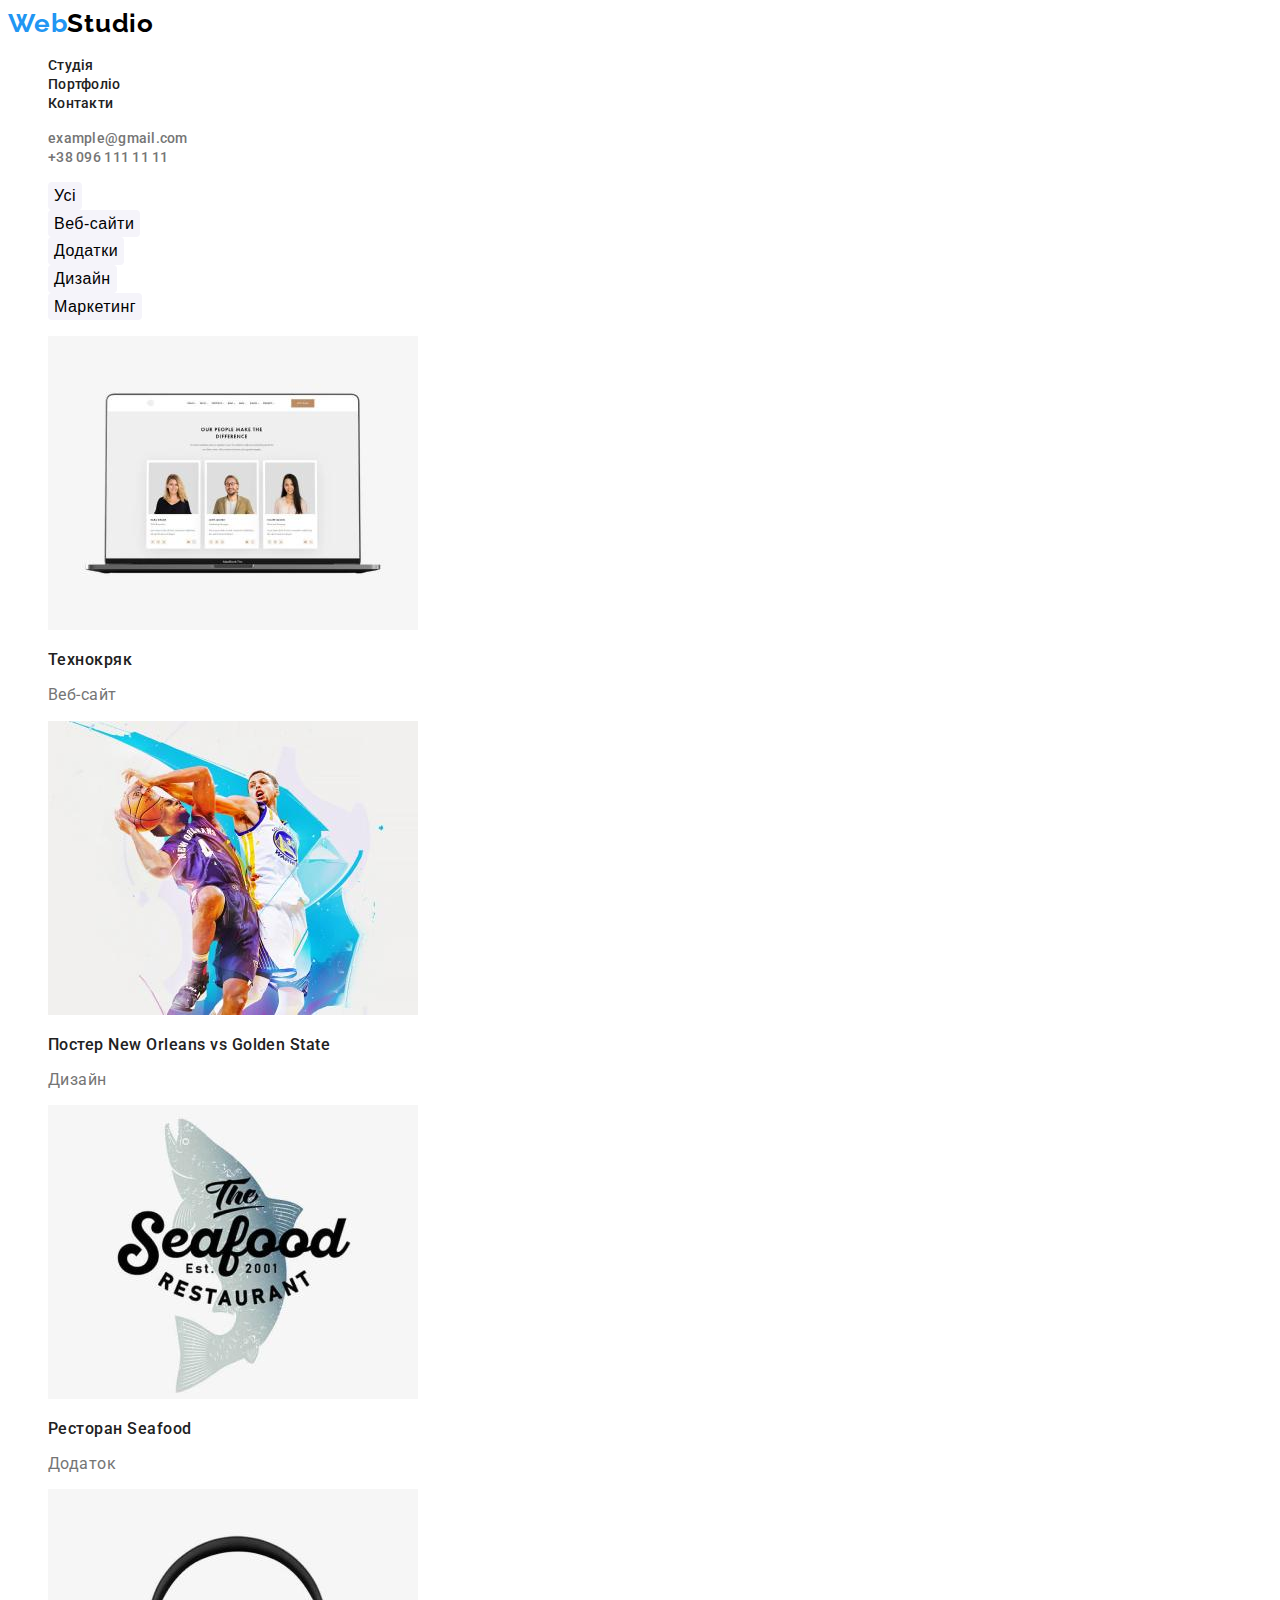
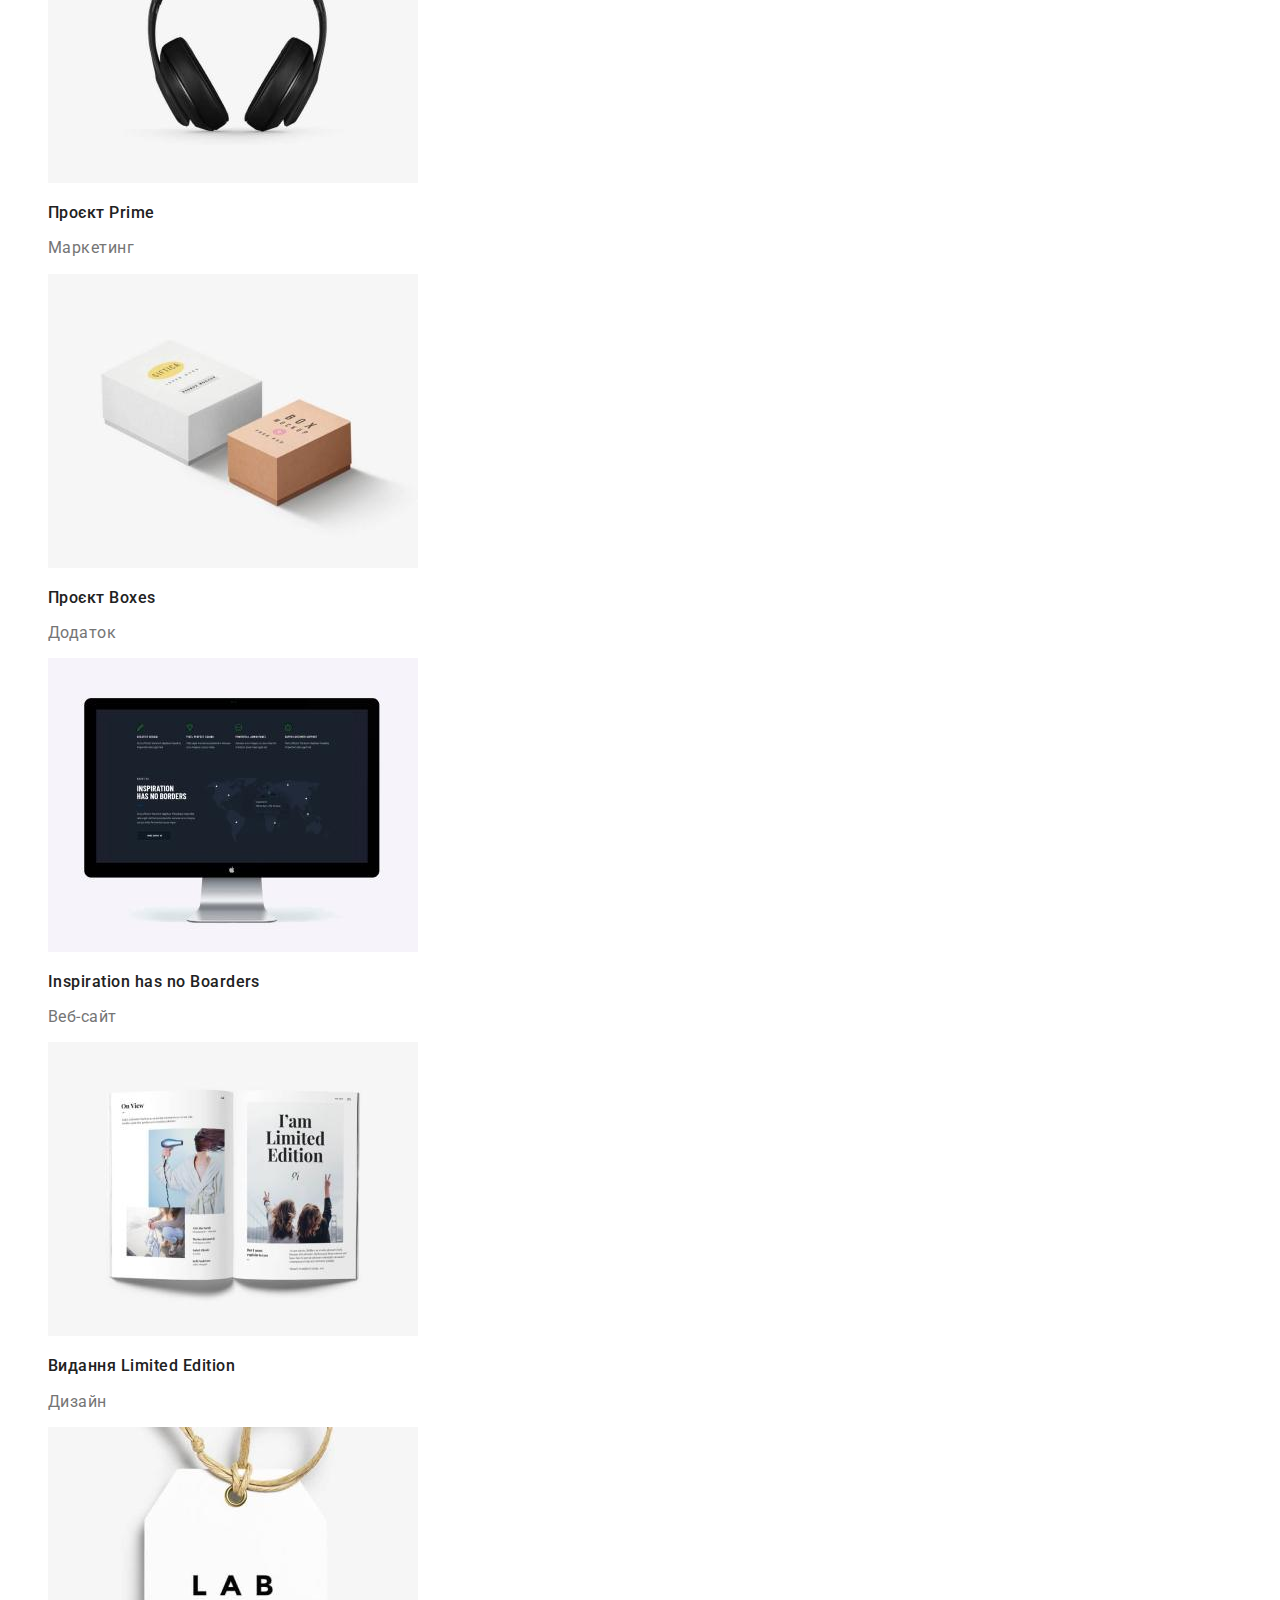
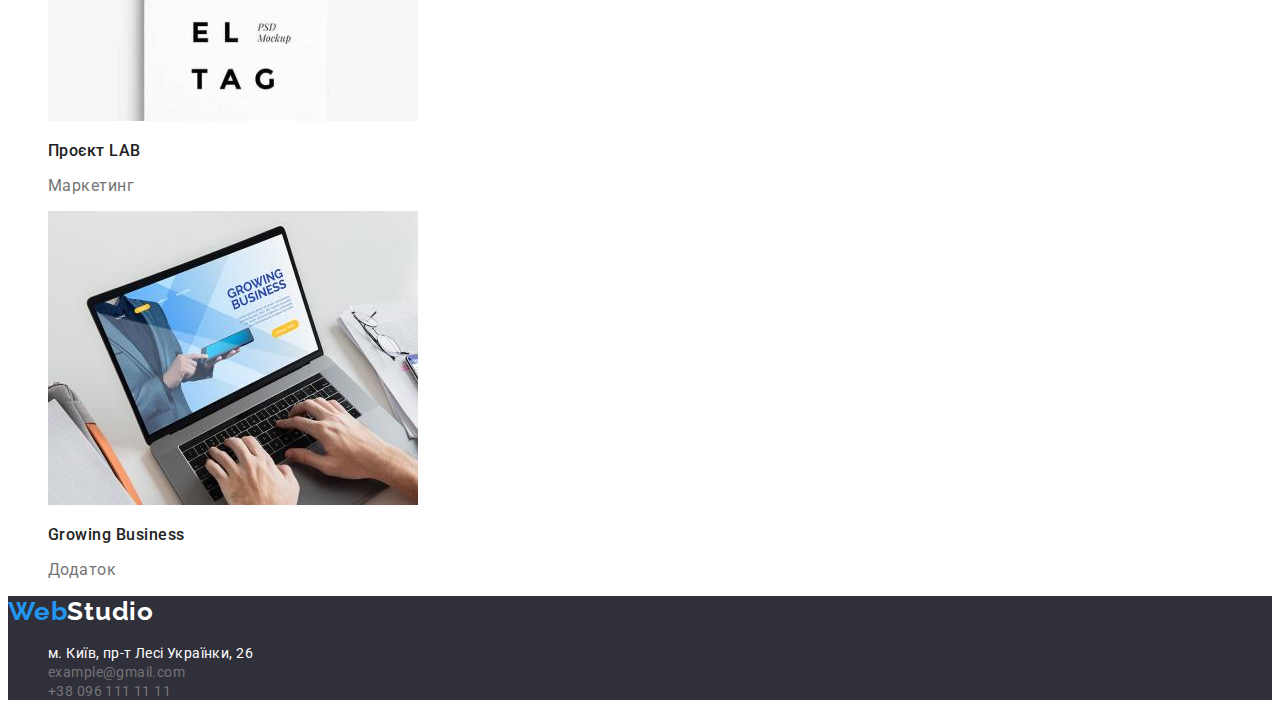
==== commit 92424f67: "add to <adress> font-style: normal.  Delete in portfolio.html <h2>Роботи</h2>" ====
--- a/portfolio.html
+++ b/portfolio.html
@@ -52,7 +52,6 @@
             <button class="btn" type="button">Маркетинг</button>
           </li>
         </ul>
-        <h2 class="visually-hidden">Роботи</h2>
         <ul class="portfolio-list">
           <li>
             <img src="./images/portfolio-img/img_1.jpg" alt="img" width="370" />
@@ -106,7 +105,7 @@
       <a class="link-logo-bottom" href="./index.html"
         ><span class="web-word">Web</span>Studio</a
       >
-      <address>
+      <address class="contacts">
         <ul class="link-contacts">
           <li class="location">
             <a
--- a/css/styles.css
+++ b/css/styles.css
@@ -33,6 +33,10 @@
   margin: -1px;
 }
 
+.contacts {
+  font-style: normal;
+}
+
 .link-logo {
   font-family: var(--additional-font-family);
   font-size: 26px;
@@ -100,10 +104,6 @@
   background-color: var(--btnhover-color);
 }
 
-.hidden-heading {
-  opacity: 0;
-}
-
 .points {
   font-size: 14px;
   line-height: 1.1;
@@ -155,7 +155,6 @@
 
 .location .link-bottom {
   color: var(--white-color);
-  font-style: normal;
 }
 
 .link-bottom {
